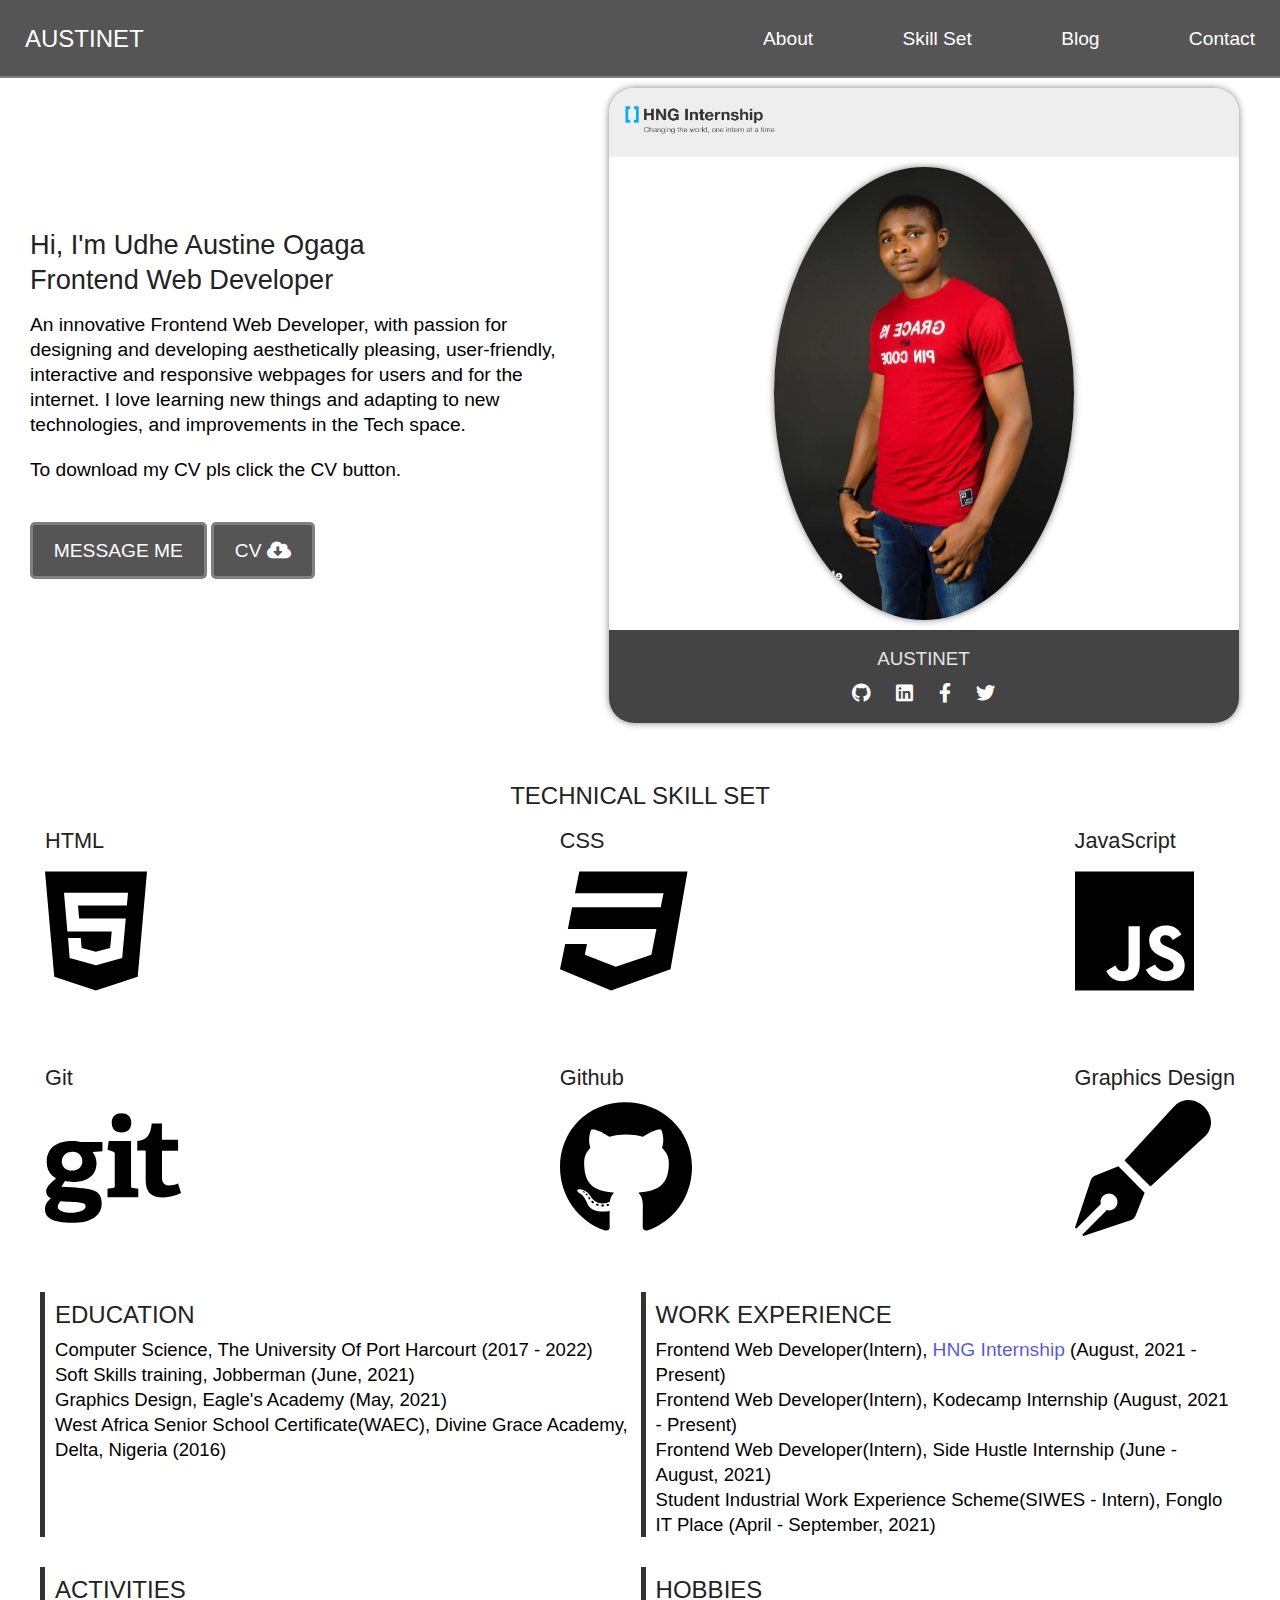
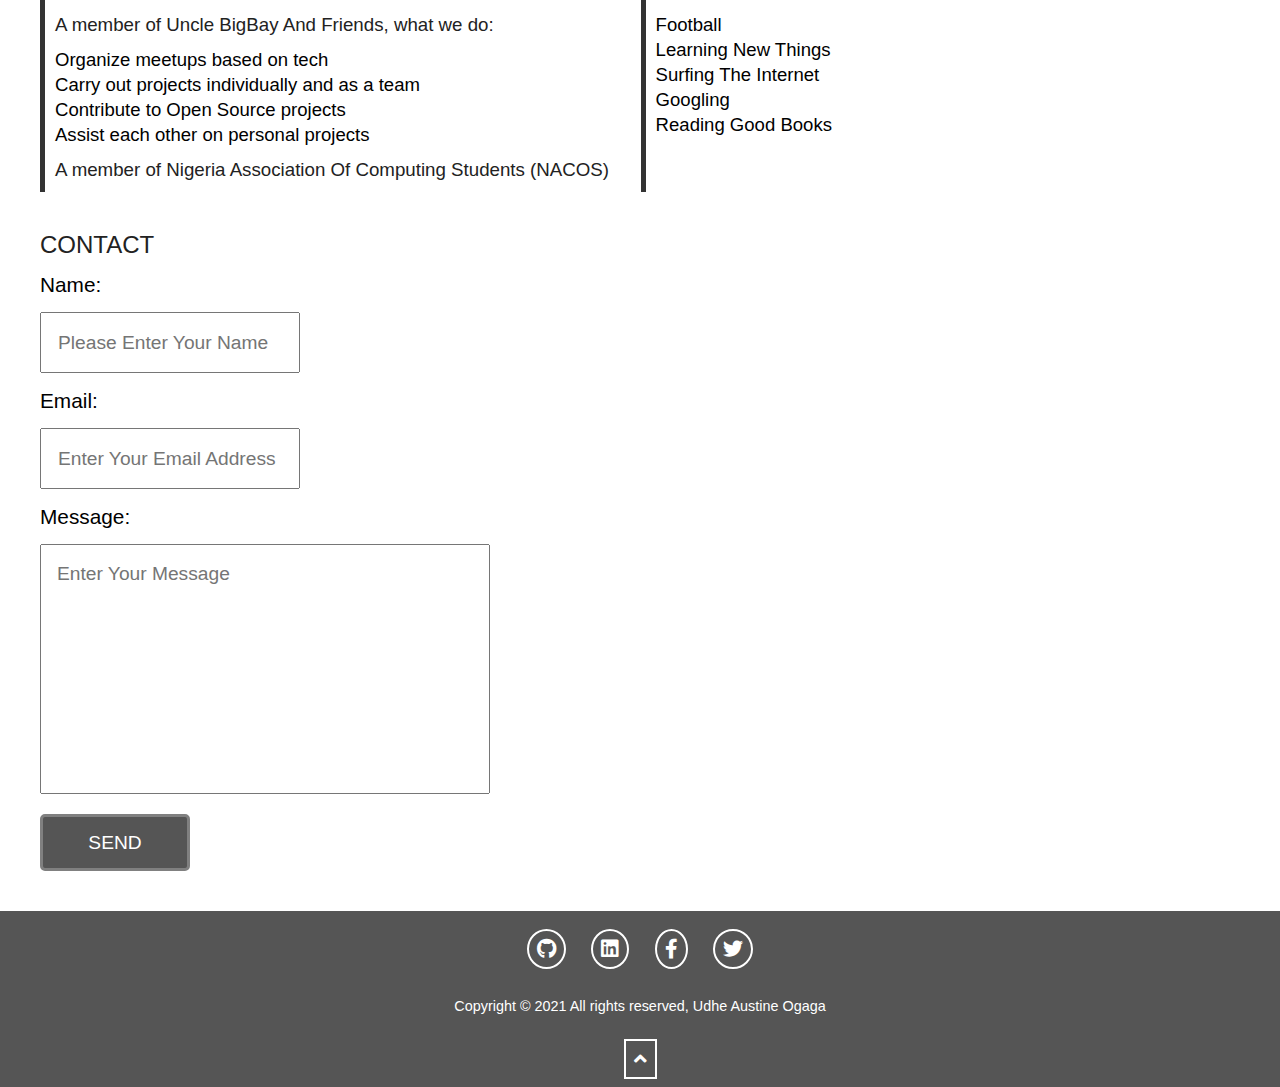
==== index.html @ fc2d9d46 "Add files via upload" ====
<!DOCTYPE html>
<html lang="en">
<head>
    <meta charset="UTF-8">
    <meta http-equiv="X-UA-Compatible" content="IE=edge">
    <meta name="viewport" content="width=device-width, initial-scale=1.0">
    <meta name="description" content="Udhe Austine Ogaga's Resume and Personal Website">
    <meta name="keywords" content="Udhe Austine Ogaga">
    <meta name="author" content="Udhe Austine Ogaga">
    <title>Austinet's Resume</title>
    <link rel="stylesheet" href="css/styles.css">
    <link rel="stylesheet" href="css/all.min.css">
    <link rel="shortcut icon" href="css/favicon.ico" type="image/x-icon">

</head>
<body>
    <div id="wrapper">
      <div class="header">
        <nav>
            <h1>
                <a href="#">AUSTINET</a>
            </h1>
            <ul id="list">
                <li><a href="#about">About</a></li>
                <li><a href="#skillset">Skill Set</a></li>
                <li><a href="austinet.hashnode.dev">Blog</a></li>
                <li><a href="#contact">Contact</a></li>
            </ul>
        </nav>
        <i class="fas fa-bars" id="menu"></i>
      </div>

      <div id="about">
              <div class="content">
                <h1> Hi, I'm Udhe Austine Ogaga </h1> 
                <h1>Frontend Web Developer</h1>
                <p>
                    An innovative Frontend Web Developer, with passion for designing and developing
                    aesthetically pleasing, user-friendly, interactive and responsive webpages for users
                    and for the internet. I love learning new things and adapting to new technologies, 
                    and improvements in the Tech space.
                </p>
                <p>
                    To download my CV pls click the CV button.
                </p>
                <a href="mailto:austinetsplendour@gmail.com" class="btn">MESSAGE ME</a>
                <a href="document/austineudhecv.pdf" class="btn" download> CV <i class="fas fa-cloud-download-alt"></i></a>
            </div>
                <div class="profile">
                    <div class="top">
                        <a href="https://internship.zuri.team/">
                             <img src="images/brand-logo.png" alt="hng logo" class="logo">
                        </a>
                    </div>
                    <div class="center">
                        <img src="images/Austinet.jpg" alt="Picture of Austinet">
                    </div>
                    <div class="bottom">
                         <h3>AUSTINET</h3>
                        <a href="https://github.com/Austinet"> <i class="fab fa-github"></i> </a>  
                        <a href="https://linkedin.com/in/udhe-austine-ogaga-25961820b"> <i class="fab fa-linkedin"></i> </a>   
                        <a href="https://facebook.com/udhe.austine"> <i class="fab fa-facebook-f"></i> </a>   
                        <a href="https://twitter.com/@austineudhe"> <i class="fab fa-twitter"></i> </a>   
                    </div>
                </div>
      </div>

      <div id="skillset">
            <h2>TECHNICAL SKILL SET</h2>
        <ul>
            <li>
                <h3>HTML</h3>
                <img src="images/html5.svg" alt="HTML logo" class="svg">
            </li>
            <li>
                <h3>CSS</h3>
                <img src="images/css3.svg" alt="CSS logo" class="svg">
            </li>
            <li>
                <h3>JavaScript</h3>
                <img src="images/js.svg" alt="JavaScript logo" class="svg">
            </li>
            <li>
                <h3> Git  </h3>
                <img src="images/git.svg" alt="Git logo" class="svg">
            </li>
            <li>
                <h3> Github</h3>
                <img src="images/github.svg" alt="Github logo" class="svg">
            </li>
            <li>
                <h3>Graphics Design </h3>
                <img src="images/pen-fancy.svg" alt="Pen photo" class="svg">
            </li>
        </ul>
    </div>

  <div class="main">
      <div class="education">
          <h2>EDUCATION</h2>
          <ul>
              <li>Computer Science, The University Of Port Harcourt (2017 - 2022)</li>
              <li>Soft Skills training, Jobberman (June, 2021)</li>
              <li>Graphics Design, Eagle's Academy (May, 2021)</li>
              <li>West Africa Senior School Certificate(WAEC), Divine Grace Academy, Delta, Nigeria (2016)</li>
         </ul>
      </div>
       <div class="work">
         <h2>WORK EXPERIENCE</h2>
         <ul>
             <li>Frontend Web Developer(Intern), <a href="https://internship.zuri.team/" id="hng">HNG Internship</a>  (August, 2021 - Present)</li>
             <li>Frontend Web Developer(Intern), Kodecamp Internship (August, 2021 - Present)</li>
             <li>Frontend Web Developer(Intern), Side Hustle Internship (June - August, 2021)</li>
             <li>Student Industrial Work Experience Scheme(SIWES - Intern), Fonglo IT Place (April - September, 2021) </li>
         </ul>
       </div>
          <div class="activities">
            <h2>ACTIVITIES</h2>
            <h3>A member of Uncle BigBay And Friends, what we do: </h3>
            <ul>
                <li>Organize meetups based on tech</li>
                <li>Carry out projects individually and as a team</li>
                <li>Contribute to Open Source projects</li>
                <li>Assist each other on personal projects</li>
            </ul>
            <h3>A member of Nigeria Association Of Computing Students (NACOS)</h3>
         </div>
         <div class="hobbies">
            <h2>HOBBIES</h2>
            <ul>
                <li>Football</li>
                <li>Learning New Things</li>
                <li>Surfing The Internet</li>
                <li>Googling</li>
                <li>Reading Good Books</li>
            </ul>
         </div>
    </div>

      <div id="contact">
          <div class="form">
           <h2>CONTACT</h2>
           <form action="mailto:austinetsplendour@gmail.com" method="GET" enctype="text/plain">
               <label for="name">Name:</label>
               <input type="text" name="name" id="name" placeholder="Please Enter Your Name" required>

               <label for="email" >Email:</label>
               <input type="email" name="email" id="email" placeholder="Enter Your Email Address" required>
             
               <label for="message">Message:</label>
               <textarea name="message" id="message" placeholder="Enter Your Message" required></textarea>
               <input type="submit" value="SEND" name="submit" class="btn">
               <!-- <a href="mailto:austinetsplendour@gmail.com" class="btn">SEND <i class="fas fa-angle-right"></i></a> -->
            </form>
          </div>
      </div>
    
      <div class="footer">
          <div class="socials">
            <a href="https://github.com/Austinet"> <i class="fab fa-github"></i> </a>  
            <a href="https://linkedin.com/in/udhe-austine-ogaga-25961820b"> <i class="fab fa-linkedin"></i> </a>   
            <a href="https://facebook.com/udhe.austine"> <i class="fab fa-facebook-f"></i> </a>   
            <a href="https://twitter.com/@austineudhe"> <i class="fab fa-twitter"></i> </a>    
          </div>
          <p> Copyright &copy; 2021 All rights reserved, Udhe Austine Ogaga</p>
          <a href="#wrapper"> <i class="fas fa-angle-up"></i></a>
      </div>
    </div>
    <script src="JavaScript/app.js"></script>
</body>
</html>
---- css/styles.css ----
:root{
    --colora:#fff;
    --colorb:#e6e6e6;
    --colorc:#555555;
    --shadow:rgba(0,0,0,.5);
}

* {
    margin: 0;
    padding: 0;
    box-sizing: border-box;
    font-family: Arial, Helvetica, sans-serif;
    font-weight: normal;
    line-height: 25px;
}

   /* header section */
.header {
    padding: 15px 25px;
    background: var(--colorc);
    border-bottom: 2px solid grey;
}
nav,
.header ul{
    display: flex;
    justify-content: space-between;
    align-items: center;
}
.header ul {
    width: 40%;
}
h1 {
    font-size: 1.7rem;
}
a {
    text-decoration: none;
    color: var(--colora);
    font-size: 1.2rem;
    padding-bottom: 5px;
}
.header a:hover {
    border-bottom: 2px solid white;
}
.header h1 a {
    font-size: 1.5rem;
}
.header i {
    font-size: 25px;
    color: var(--colora);
    display: none !important;
}
  /* about section */
#about {
    display: flex;
    padding: 10px;
}
.content {
    width: 45%;
    align-self: center;
    padding: 20px ;
}
.logo {
    width: 150px;
}
.btn {
    background: var(--colorc);
    border: 3px solid grey;
    border-radius: 5px;
    margin: 20px 0 10px;
    padding: 0.8rem 1.3rem;
    display: inline-block;
    font-weight: 500;
}
.btn:hover {
    background: var(--colora);
    color: #444;
}
.profile {
    width: 50%;
    box-shadow: 0 0 7px var(--shadow);
    border-radius: 25px;
    margin: auto;
}
 .top {
    background: #eee;
    padding: 1rem;
    border-top-left-radius: 25px;
    border-top-right-radius: 25px;
 }
 .center img {
     width: 300px;
     border-radius: 100%;
     box-shadow: 0 0 7px var(--shadow);
     display: block;
     margin: 10px auto; 
 }
 .bottom {
     padding: 1rem;
     background: #444;
     text-align: center;
     border-bottom-left-radius: 25px;
     border-bottom-right-radius: 25px;
 }
.bottom i{
  margin: 0 10px;
}
.bottom h3 {
    color: var(--colorb);
    margin-top: 0;
}
  /* skillset */
#skillset {
     margin: 50px 0;
     padding:0 45px;
} 
.svg {
    height: 8.5rem;
}
#skillset h2{
    text-align: center;
}
#skillset ul{
  display: grid;
  grid-template-columns: auto auto auto;
  justify-content: space-between;
  row-gap: 50px;
}
 /* education and hobbies section */
 .main {
    display: grid;
    grid-template-columns: auto auto;
    justify-content: space-between;
    row-gap: 30px;
    padding: 0 40px;
 }
 .activities,
 .hobbies,
 .education, 
 .work {
    border-left: 5px solid #333;
    padding: 0 10px; 
  }
h2,
h1,
h3 {
    margin: 10px 0;
    color: #222;
}
ul {
      font-size: 1.16rem;  
      list-style-type: none;
}
p {
    margin: 20px 0;
    font-size: 1.2rem;
}
#hng {
    color: rgba(0, 0, 255, 0.685);
}
 /* contact section */
#contact {
    padding: 30px 40px;
}
label {
    display: block;
    margin: 15px 0;
    font-size: 1.3rem;
}
 textarea {
     width: 450px;
     height: 250px;
     padding: 1rem;
     font-size: 1.2rem;
     display: block;
     resize: none;
 }
input {
     padding: 1rem;
    width: 260px;
    font-size: 1.2rem;
}
input[type='submit']{
    color: var(--colora);
    width: 150px;
}
::placeholder {
    font-size: 1.2rem;
}
   /* footer section */
.footer {
    text-align: center;
    padding: 8px;
    background: var(--colorc);
    color: var(--colora);
}
.socials i {
    margin: 10px 10px 5px;
    border-radius: 50%;
    padding: 10px;
    display: inline-block;
}
.footer i {
    border: 2px solid var(--colora);
    padding: 0.5rem;
    font-size: 1.25rem;
}
.footer p {
    font-size: 0.9rem;
}

@media screen and (max-width:850px) {
    .header i {
        display: inline-block !important;
    }
    #list{
        display: none;
    }
    #skillset ul{
        grid-template-columns: auto auto;
    }
    .header {
        display: flex;
        justify-content: space-between;
        align-items: center;
        position: fixed;
        width: 100%;
        z-index: 2;
       
    }
    #about {
        position: relative;
        top:65px;
        clear: both;
    }
    #skillset{
        position: relative;
        top: 25px;
    }
    nav {
        display: block;
    }
    .header ul {
        width: 100%;
    }
    li {
        margin-bottom: 10px;
    }
}
@media screen and (max-width:645px){
    html {
        font-size: 14px;
    }
    #about {
        flex-direction: column;
        width: 100%;
    }
    .btn {
        margin-top: 10px;
    }
    .profile,
    .content,
    .center img{
        width: 95%;
    }

    #skillset ul{
        display: flex;
        justify-content: center;
        align-items: center;
        flex-direction: column;
    }
    .main {
        display: flex;
        flex-direction: column;
    }
   #contact,
    .main,
    .content {
       padding:10px;
   }
   textarea {
       width: 100%;
   }
}
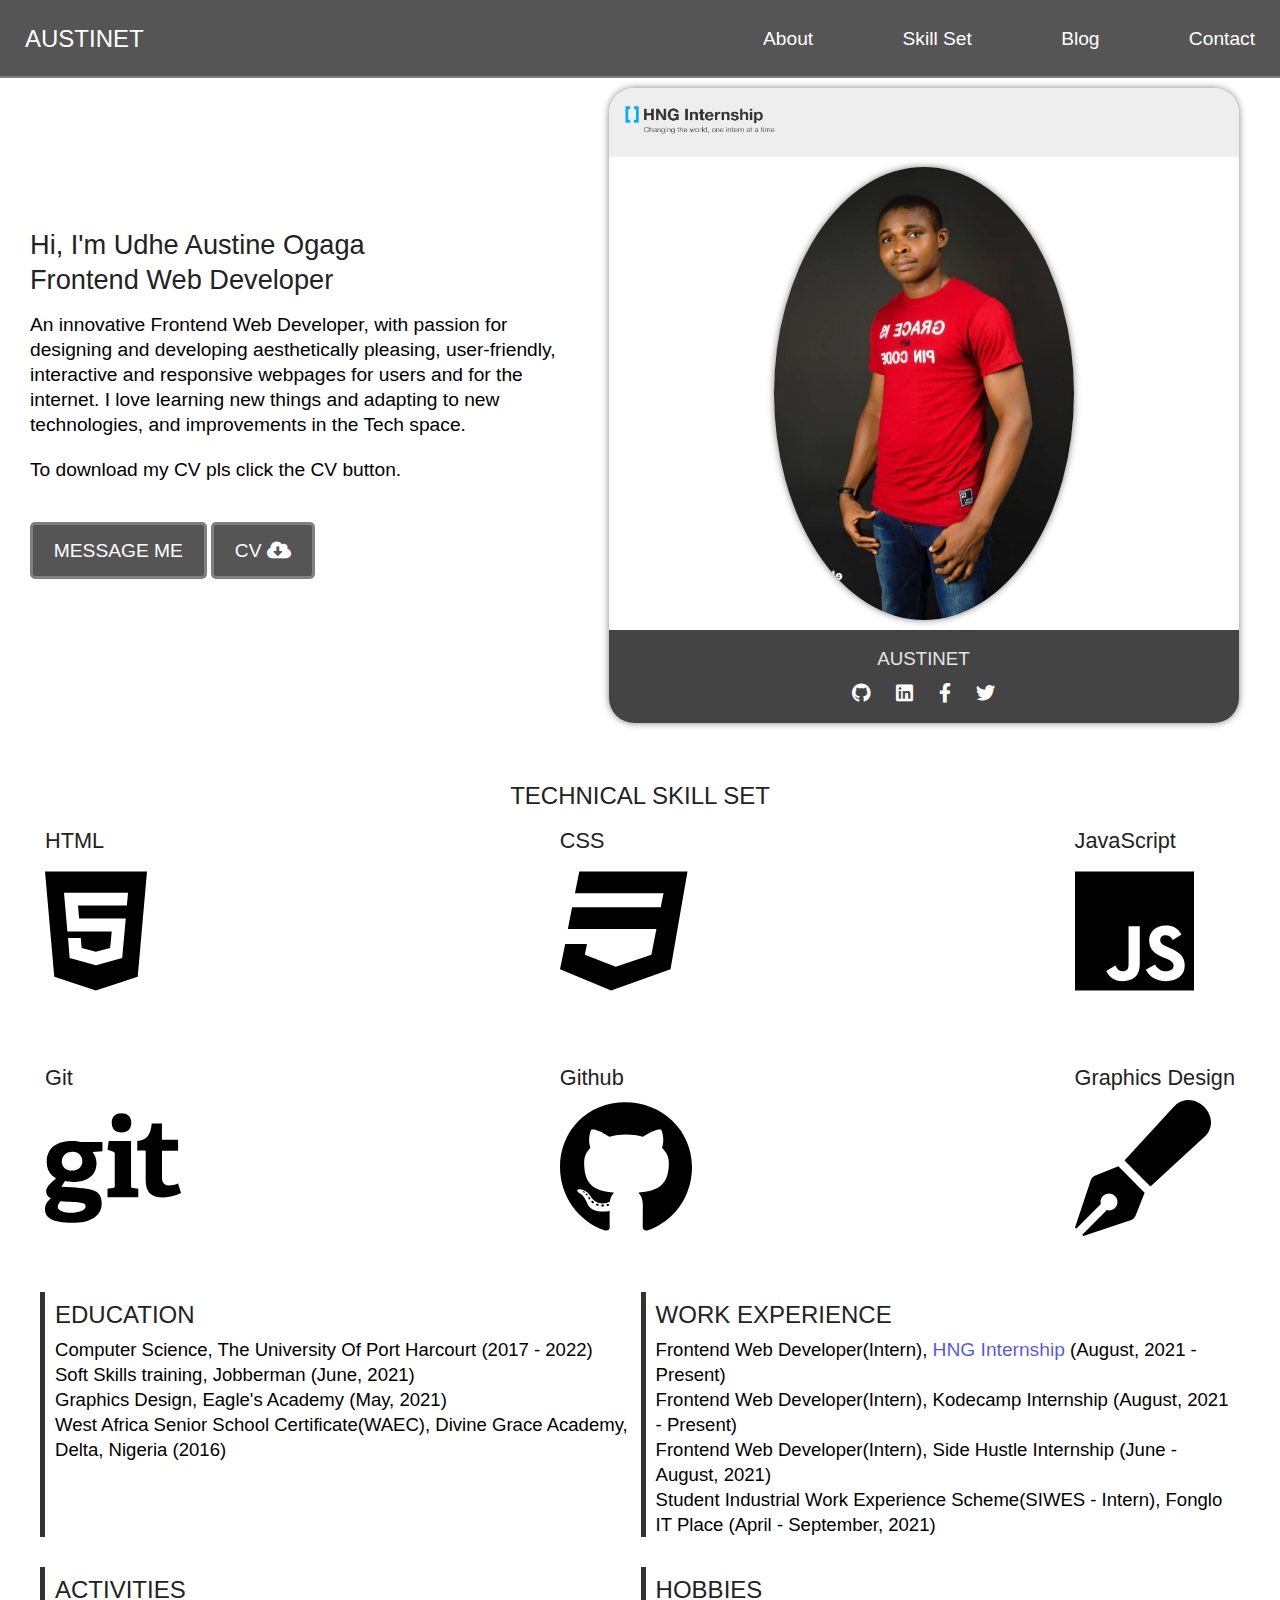
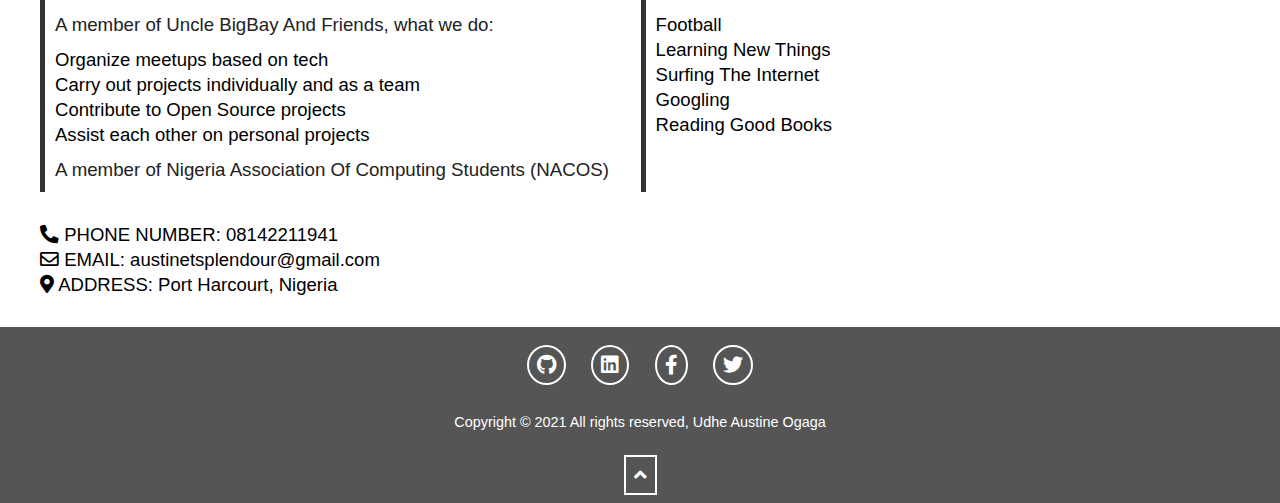
==== commit 2c691f73: "Update index.html" ====
--- a/index.html
+++ b/index.html
@@ -23,7 +23,7 @@
             <ul id="list">
                 <li><a href="#about">About</a></li>
                 <li><a href="#skillset">Skill Set</a></li>
-                <li><a href="austinet.hashnode.dev">Blog</a></li>
+                <li><a href="https://austinet.hashnode.dev">Blog</a></li>
                 <li><a href="#contact">Contact</a></li>
             </ul>
         </nav>
@@ -136,25 +136,24 @@
             </ul>
          </div>
     </div>
-
-      <div id="contact">
-          <div class="form">
-           <h2>CONTACT</h2>
-           <form action="mailto:austinetsplendour@gmail.com" method="GET" enctype="text/plain">
-               <label for="name">Name:</label>
-               <input type="text" name="name" id="name" placeholder="Please Enter Your Name" required>
-
-               <label for="email" >Email:</label>
-               <input type="email" name="email" id="email" placeholder="Enter Your Email Address" required>
-             
-               <label for="message">Message:</label>
-               <textarea name="message" id="message" placeholder="Enter Your Message" required></textarea>
-               <input type="submit" value="SEND" name="submit" class="btn">
-               <!-- <a href="mailto:austinetsplendour@gmail.com" class="btn">SEND <i class="fas fa-angle-right"></i></a> -->
-            </form>
-          </div>
+        
+    <div id="contact">
+          <ul>
+              <li>
+                  <i class="fas fa-phone-alt"></i>
+                   PHONE NUMBER: 08142211941
+              </li>
+              <li> 
+                <i class="far fa-envelope"></i>  
+                EMAIL: austinetsplendour@gmail.com
+            </li>
+              <li>
+                  <i class="fas fa-map-marker-alt"></i>
+                   ADDRESS: Port Harcourt, Nigeria
+              </li>
+          </ul>
       </div>
-    
+  
       <div class="footer">
           <div class="socials">
             <a href="https://github.com/Austinet"> <i class="fab fa-github"></i> </a>  
@@ -168,4 +167,4 @@
     </div>
     <script src="JavaScript/app.js"></script>
 </body>
-</html>+</html>
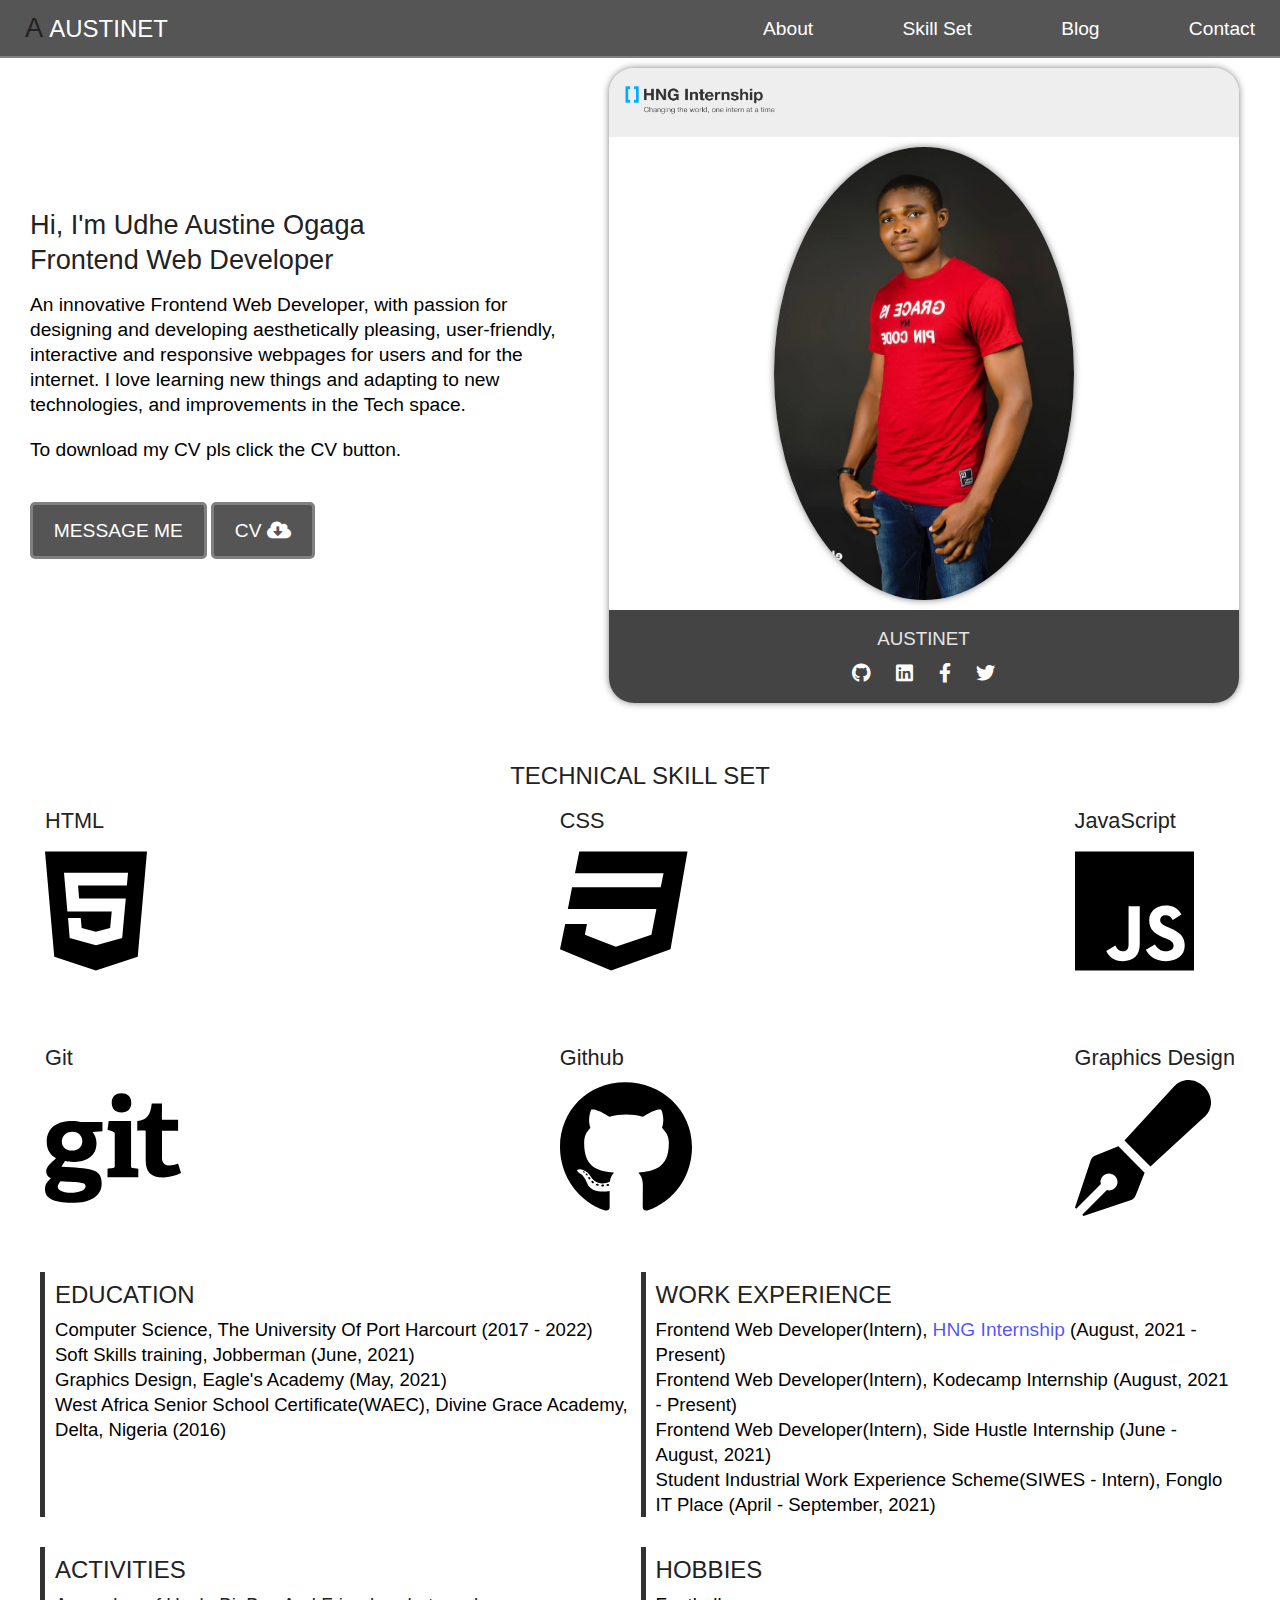
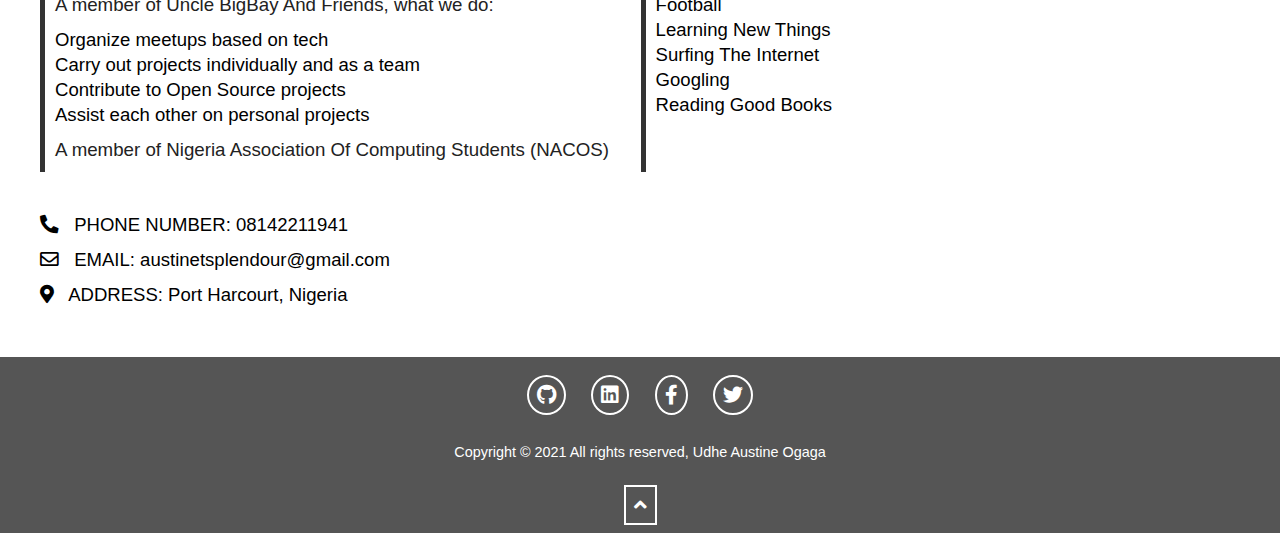
==== commit 844ebc29: "Update index.html" ====
--- a/index.html
+++ b/index.html
@@ -18,6 +18,7 @@
       <div class="header">
         <nav>
             <h1>
+                <span id="austinet">A</span>
                 <a href="#">AUSTINET</a>
             </h1>
             <ul id="list">
--- a/css/styles.css
+++ b/css/styles.css
@@ -28,6 +28,9 @@
 }
 .header ul {
     width: 40%;
+}
+.header h1 {
+    margin: 0;
 }
 h1 {
     font-size: 1.7rem;
@@ -159,33 +162,15 @@
 }
  /* contact section */
 #contact {
-    padding: 30px 40px;
-}
-label {
-    display: block;
-    margin: 15px 0;
-    font-size: 1.3rem;
-}
- textarea {
-     width: 450px;
-     height: 250px;
-     padding: 1rem;
-     font-size: 1.2rem;
-     display: block;
-     resize: none;
- }
-input {
-     padding: 1rem;
-    width: 260px;
-    font-size: 1.2rem;
-}
-input[type='submit']{
-    color: var(--colora);
-    width: 150px;
-}
-::placeholder {
-    font-size: 1.2rem;
-}
+    padding: 40px;
+}
+#contact i {
+    margin-right: 10px;
+}
+#contact li {
+    margin-bottom: 10px;
+}
+
    /* footer section */
 .footer {
     text-align: center;
@@ -221,7 +206,7 @@
     .header {
         display: flex;
         justify-content: space-between;
-        align-items: center;
+        align-items: flex-start;
         position: fixed;
         width: 100%;
         z-index: 2;
@@ -238,12 +223,14 @@
     }
     nav {
         display: block;
+        flex-direction: column;
     }
     .header ul {
         width: 100%;
+        display: none;
     }
     li {
-        margin-bottom: 10px;
+        margin: 10px 0;
     }
 }
 @media screen and (max-width:645px){
@@ -273,14 +260,9 @@
         display: flex;
         flex-direction: column;
     }
-   #contact,
     .main,
-    .content {
+    .content,
+    #contact{
        padding:10px;
    }
-   textarea {
-       width: 100%;
-   }
-}
-
-
+}
